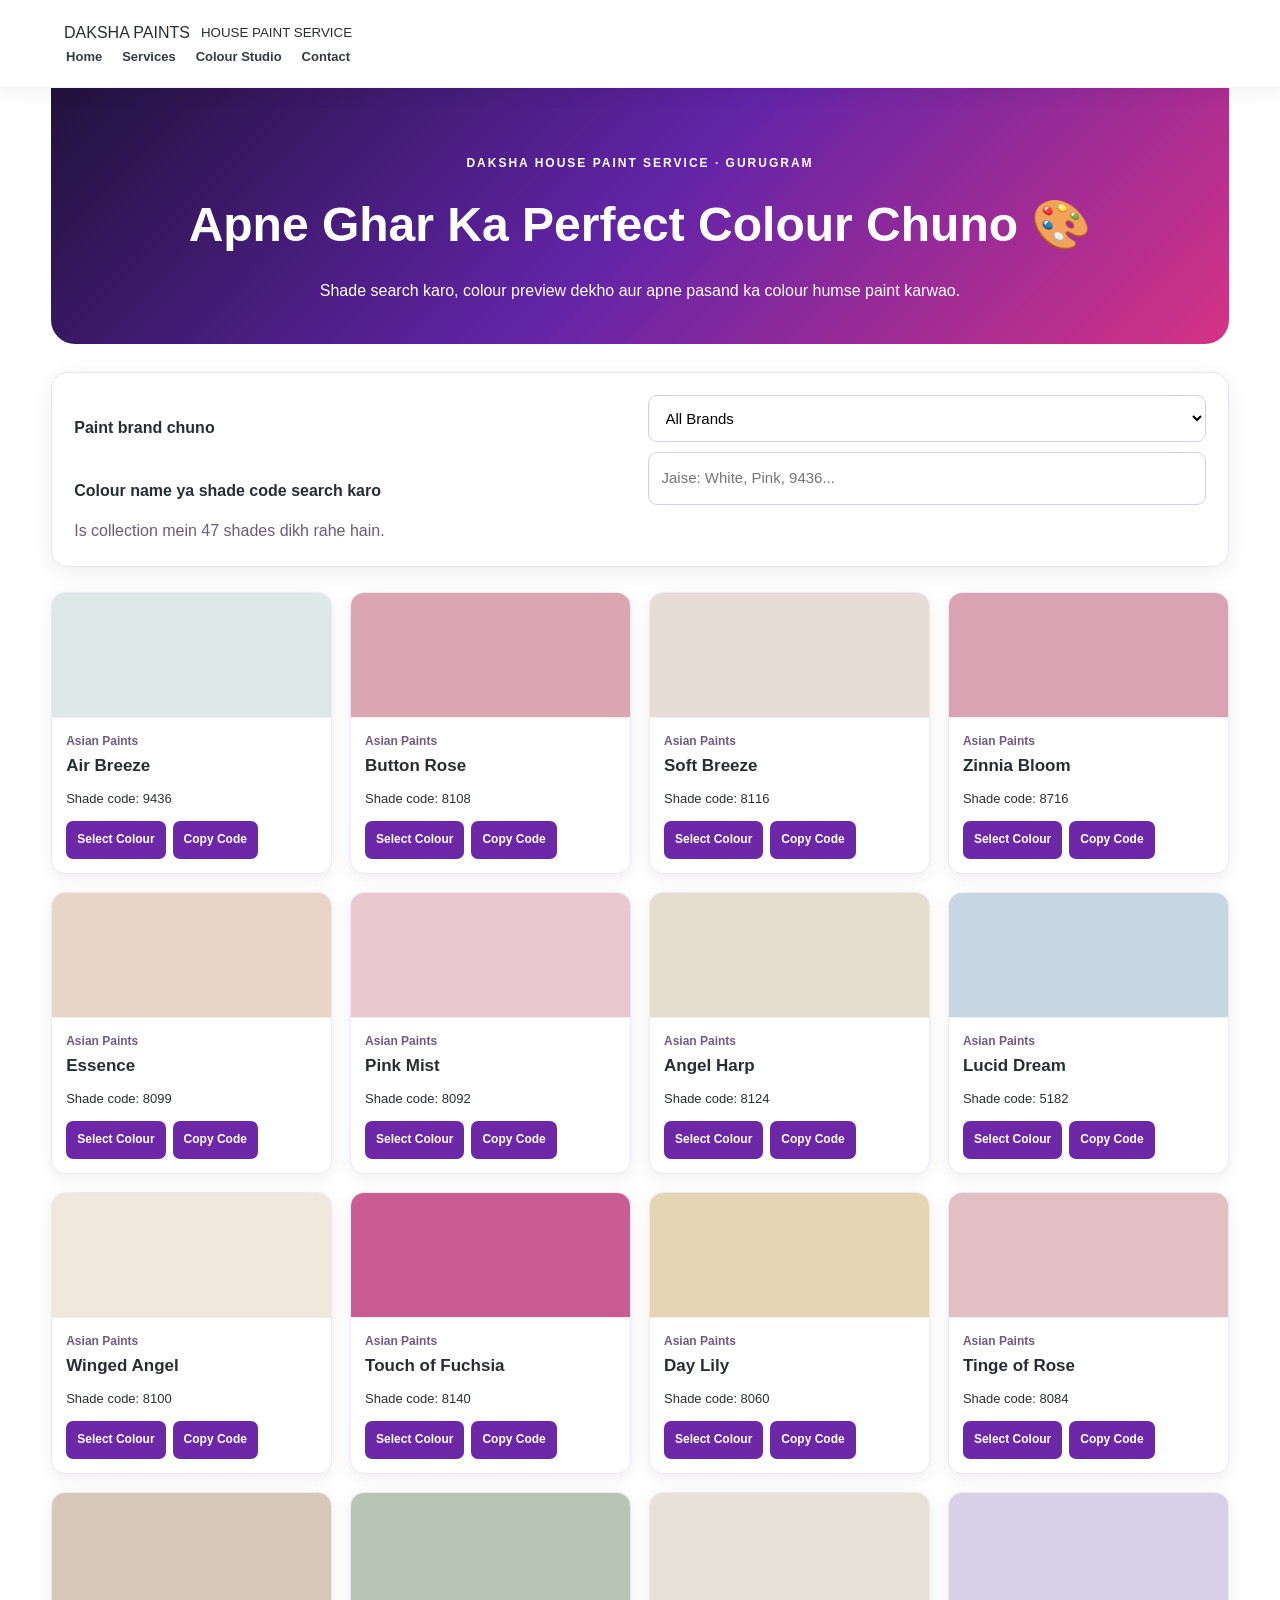
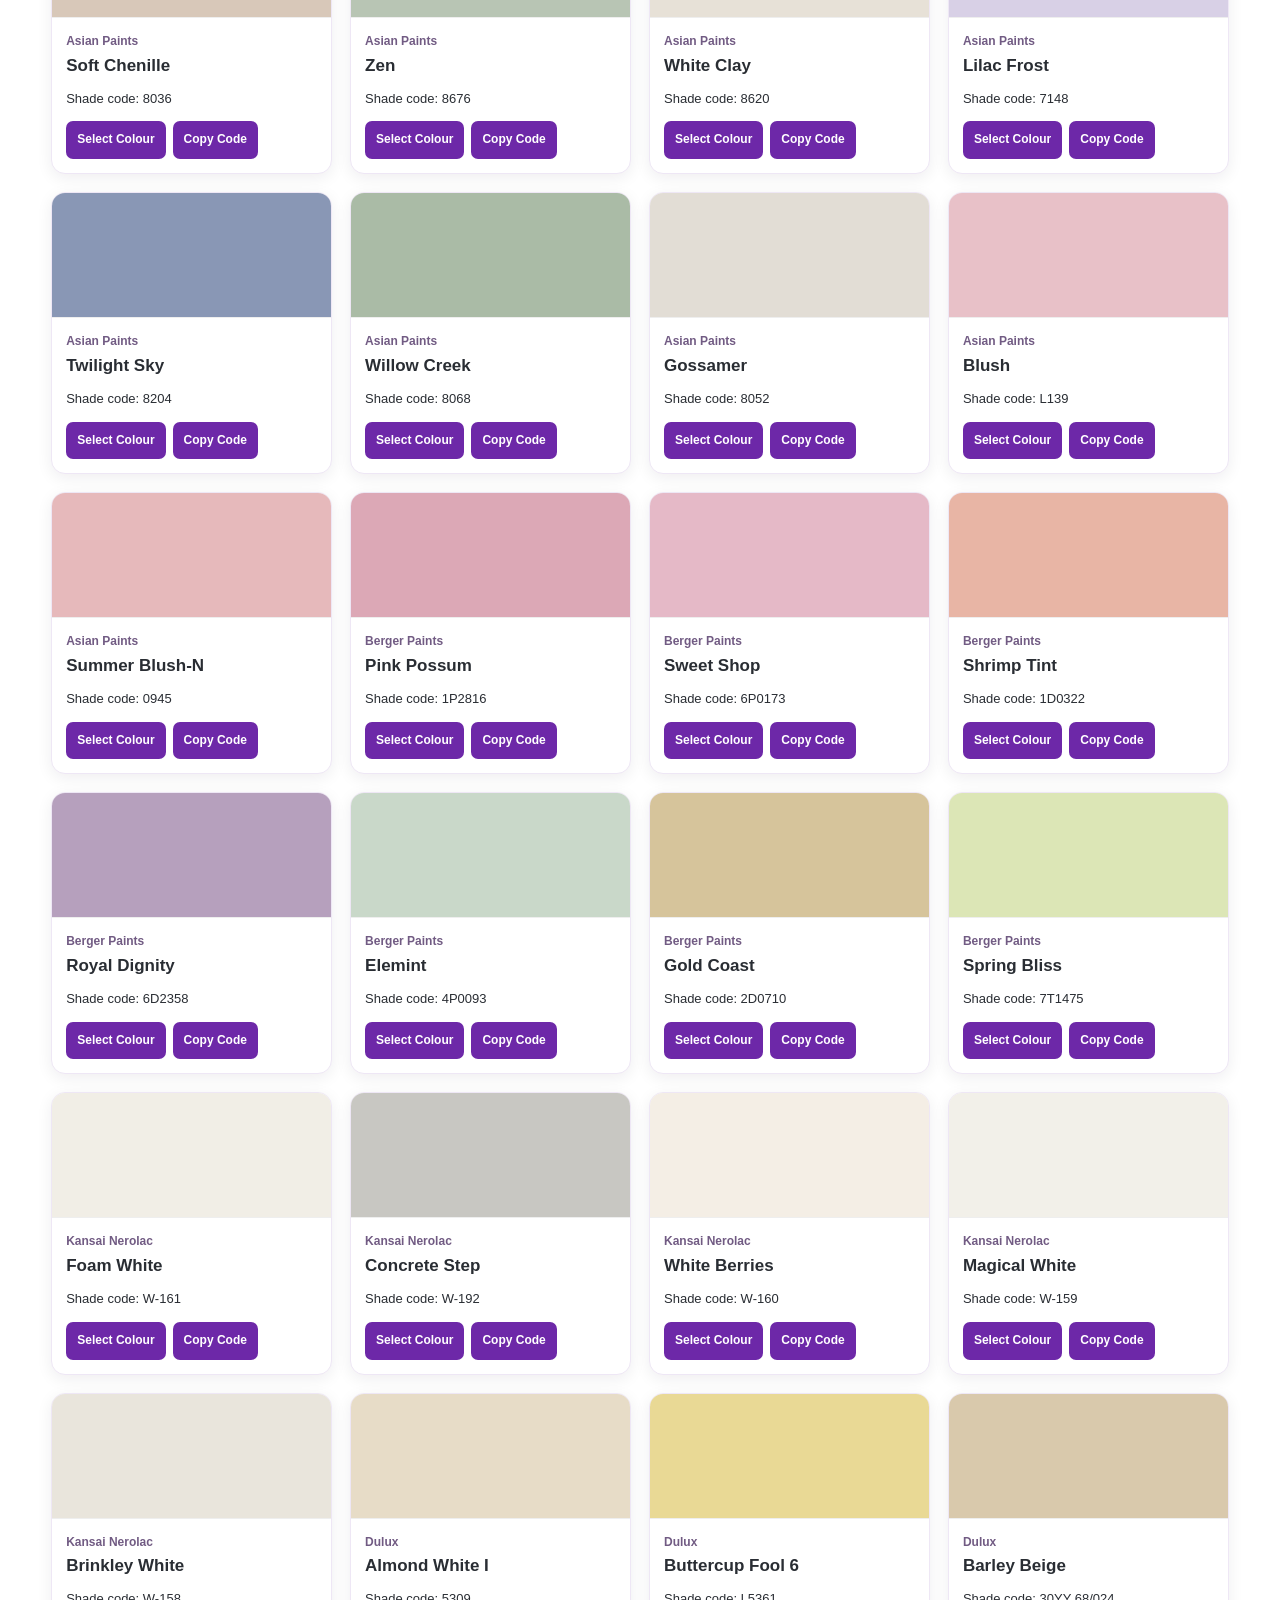
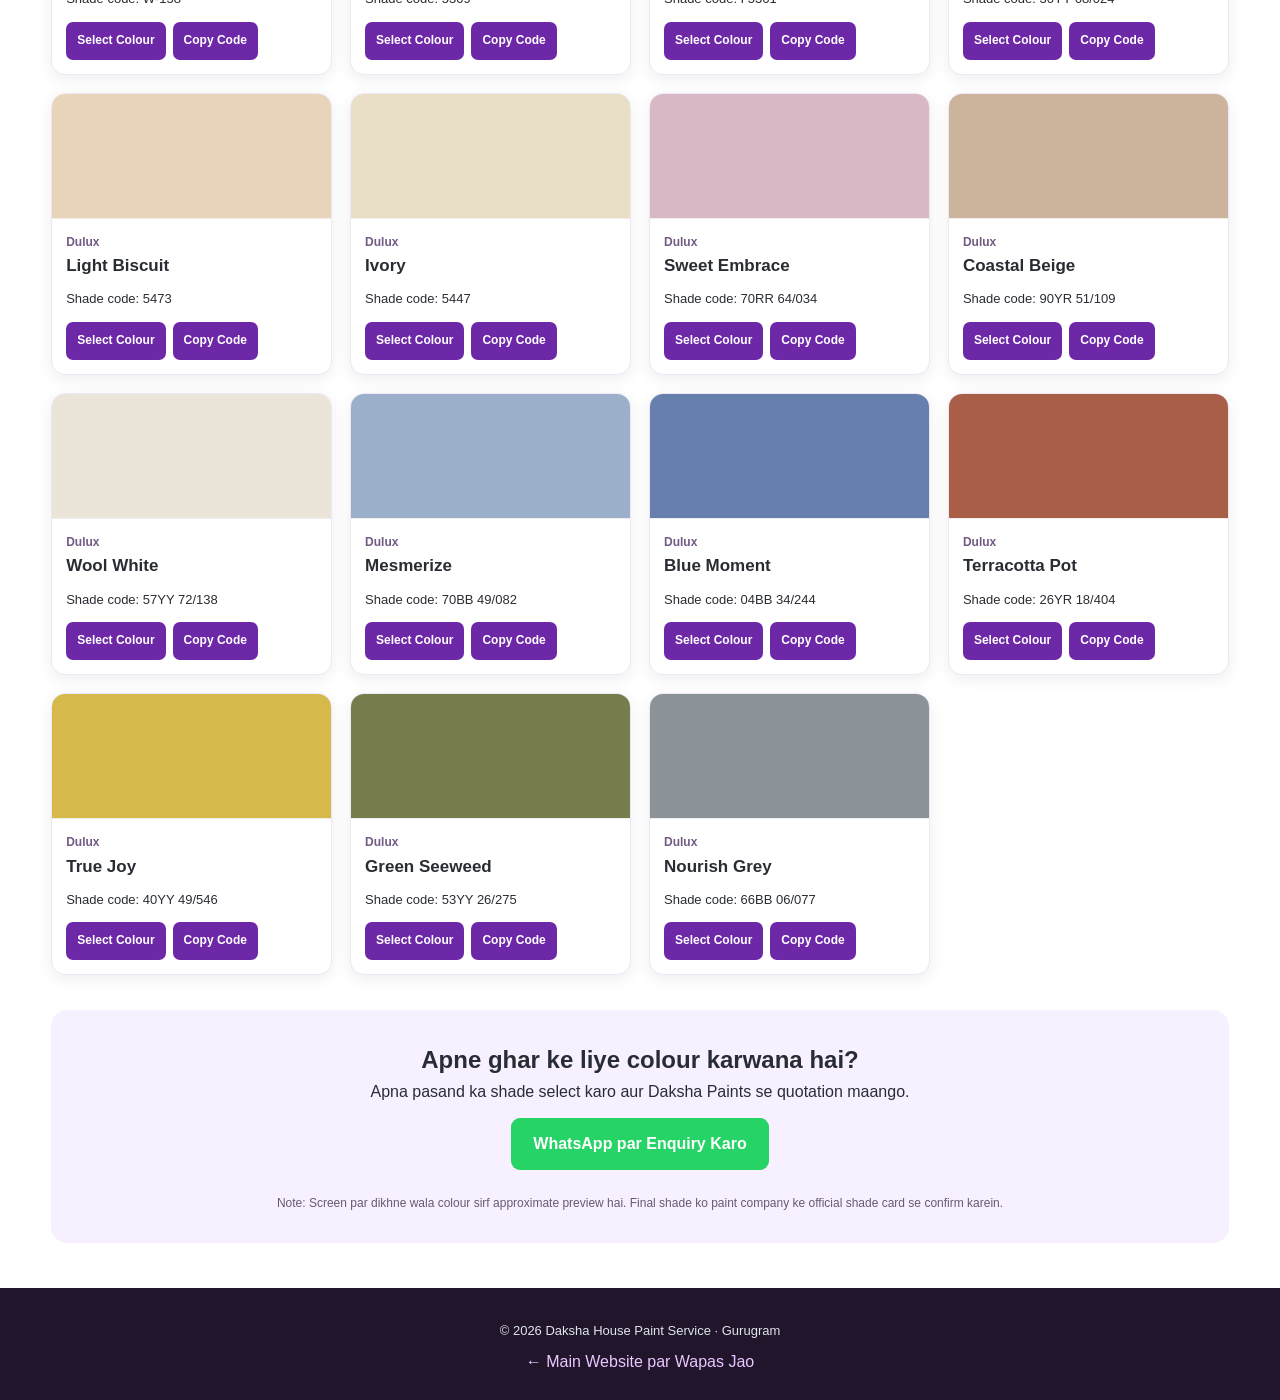
==== colour-studio.html @ 764648c6 "heyy" ====
<!DOCTYPE html>
<html lang="hi">
<head>
    <meta charset="UTF-8">
    <meta name="viewport" content="width=device-width, initial-scale=1.0">

    <title>Colour Studio | Daksha House Paint Service</title>
    <meta name="description" content="Explore wall paint shades and colours with Daksha House Paint Service, Gurugram.">

    <link rel="stylesheet" href="style.css">
    <link rel="stylesheet" href="colour-studio.css">
</head>
<body>

<header class="header">
    <div class="container nav">
        <a class="logo" href="index.html">
            <span>DAKSHA PAINTS</span>
            <small>HOUSE PAINT SERVICE</small>
        </a>

        <nav>
            <a href="index.html">Home</a>
            <a href="index.html#services">Services</a>
            <a href="colour-studio.html">Colour Studio</a>
            <a href="index.html#contact">Contact</a>
        </nav>
    </div>
</header>

<main class="colour-page">
    <section class="colour-hero">
        <p class="eyebrow">DAKSHA HOUSE PAINT SERVICE · GURUGRAM</p>
        <h1>Apne Ghar Ka Perfect Colour Chuno 🎨</h1>
        <p>Shade search karo, colour preview dekho aur apne pasand ka colour humse paint karwao.</p>
    </section>

    <section class="colour-tools">
        <label for="brandSelect">Paint brand chuno</label>
        <select id="brandSelect">
            <option value="all">All Brands</option>
            <option value="Asian Paints">Asian Paints</option>
            <option value="Berger Paints">Berger Paints</option>
            <option value="Kansai Nerolac">Kansai Nerolac</option>
            <option value="Dulux">Dulux</option>
        </select>

        <label for="shadeSearch">Colour name ya shade code search karo</label>
        <input id="shadeSearch" type="search"
               placeholder="Jaise: White, Pink, 9436...">

        <p id="shadeCount" aria-live="polite"></p>
    </section>

    <section class="shade-grid" id="shadeGrid"></section>

    <div id="noResults" class="no-results" hidden>
        Is search mein koi shade nahi mila. Dusra colour name ya code try karo.
    </div>

    <section class="colour-enquiry">
        <h2>Apne ghar ke liye colour karwana hai?</h2>
        <p>Apna pasand ka shade select karo aur Daksha Paints se quotation maango.</p>
        <a id="whatsappEnquiry" class="colour-btn" href="#" target="_blank" rel="noopener">
            WhatsApp par Enquiry Karo
        </a>
        <p class="small-note">
            Note: Screen par dikhne wala colour sirf approximate preview hai.
            Final shade ko paint company ke official shade card se confirm karein.
        </p>
    </section>
</main>

<footer class="colour-footer">
    <p>© <span id="currentYear"></span> Daksha House Paint Service · Gurugram</p>
    <a href="index.html">← Main Website par Wapas Jao</a>
</footer>

<script src="colour-studio.js"></script>
</body>
</html>
---- style.css ----
/* ==========================================
   DAKSHA HOUSE PAINT SERVICE
   COMPLETE RESPONSIVE WEBSITE CSS
   Desktop + Tablet + Mobile
========================================== */

/* 1. RESET */

:root {
    --primary: #e87524;
    --primary-dark: #c65d12;
    --dark: #202b3c;
    --text: #292d33;
    --muted: #687080;
    --light: #fff8f0;
    --white: #ffffff;
    --border: #e8e8e8;
    --green: #25d366;
    --shadow: 0 8px 28px rgba(24, 35, 50, .08);
    --radius: 14px;
}

* {
    margin: 0;
    padding: 0;
    box-sizing: border-box;
}

html {
    scroll-behavior: smooth;
    scroll-padding-top: 110px;
}

body {
    font-family: Arial, Helvetica, sans-serif;
    color: var(--text);
    background: var(--white);
    line-height: 1.65;
    overflow-x: hidden;
}

img {
    display: block;
    max-width: 100%;
}

a {
    color: inherit;
    text-decoration: none;
}

button,
input,
select,
textarea {
    font: inherit;
}

button,
a {
    -webkit-tap-highlight-color: transparent;
}

button {
    cursor: pointer;
}

::selection {
    background: #ffe0c4;
    color: #252525;
}

/* 2. HEADER */

.header {
    width: 100%;
    min-height: 88px;
    padding: 13px 5%;
    display: flex;
    align-items: center;
    justify-content: space-between;
    gap: 24px;
    position: sticky;
    top: 0;
    z-index: 1000;
    background: rgba(255, 255, 255, .97);
    border-bottom: 1px solid rgba(0, 0, 0, .05);
    box-shadow: 0 4px 20px rgba(0, 0, 0, .06);
    backdrop-filter: blur(12px);
}

.logo {
    display: flex;
    align-items: center;
    gap: 11px;
    flex-shrink: 0;
}

.logo img {
    width: 61px;
    height: 61px;
    object-fit: contain;
    border-radius: 10px;
}

.logo-text h2 {
    font-size: 22px;
    line-height: 1.25;
    letter-spacing: .3px;
    font-weight: 800;
    color: var(--dark);
}

.logo-text h2 span {
    color: var(--primary);
}

.logo-text p {
    margin-top: 2px;
    color: #4c5360;
    font-size: 10px;
    font-weight: 800;
    letter-spacing: 1.5px;
    line-height: 1.4;
}

.logo-text small {
    display: block;
    margin-top: 3px;
    color: #777;
    font-size: 10px;
    line-height: 1.4;
}

.header nav {
    display: flex;
    align-items: center;
    justify-content: center;
    flex-wrap: wrap;
    gap: 10px 20px;
}

.header nav a {
    position: relative;
    color: #343a43;
    font-size: 13px;
    font-weight: 700;
    white-space: nowrap;
    transition: color .25s ease;
}

.header nav a::after {
    content: "";
    position: absolute;
    left: 0;
    bottom: -6px;
    width: 0;
    height: 2px;
    border-radius: 2px;
    background: var(--primary);
    transition: width .25s ease;
}

.header nav a:hover {
    color: var(--primary-dark);
}

.header nav a:hover::after {
    width: 100%;
}

.header-btn {
    display: inline-flex;
    justify-content: center;
    align-items: center;
    padding: 11px 18px;
    min-height: 43px;
    background: var(--primary);
    color: #fff;
    border-radius: 8px;
    font-size: 13px;
    font-weight: 800;
    white-space: nowrap;
    box-shadow: 0 5px 13px rgba(232, 117, 36, .2);
    transition: background .25s ease, transform .25s ease;
}

.header-btn:hover {
    background: var(--primary-dark);
    transform: translateY(-2px);
}

/* 3. HERO SECTION */

.hero {
    position: relative;
    min-height: 590px;
    padding: 90px 8%;
    display: flex;
    align-items: center;
    isolation: isolate;
    overflow: hidden;
    color: #fff;
    background:
        linear-gradient(
            100deg,
            rgba(19, 27, 39, .94) 0%,
            rgba(24, 32, 43, .82) 55%,
            rgba(24, 32, 43, .56) 100%
        ),
        linear-gradient(135deg, #555b64, #b9a18b);
}

.hero::before {
    content: "";
    position: absolute;
    z-index: -1;
    width: 380px;
    height: 380px;
    right: -110px;
    bottom: -160px;
    border: 65px solid rgba(255, 255, 255, .07);
    border-radius: 50%;
}

.hero-content {
    width: 100%;
    max-width: 760px;
}

.hero-small {
    margin-bottom: 20px;
    color: #ffc080;
    font-size: 12px;
    font-weight: 800;
    letter-spacing: 1.8px;
}

.hero h1 {
    max-width: 730px;
    margin-bottom: 22px;
    font-size: clamp(38px, 5.2vw, 64px);
    line-height: 1.12;
    letter-spacing: -1.4px;
    font-weight: 800;
}

.hero h1 span {
    display: block;
    color: #ffb15e;
}

.hero-content > p:not(.hero-small) {
    max-width: 580px;
    margin-bottom: 30px;
    color: #e8eaf0;
    font-size: 16px;
    line-height: 1.9;
}

.hero-buttons {
    display: flex;
    flex-wrap: wrap;
    gap: 14px;
    margin-bottom: 42px;
}

.btn {
    min-height: 49px;
    padding: 13px 23px;
    display: inline-flex;
    align-items: center;
    justify-content: center;
    border: 1px solid transparent;
    border-radius: 8px;
    font-size: 14px;
    font-weight: 800;
    text-align: center;
    transition: transform .25s ease, background .25s ease;
}

.primary-btn {
    background: var(--primary);
    color: #fff;
    box-shadow: 0 7px 18px rgba(232, 117, 36, .2);
}

.primary-btn:hover {
    background: var(--primary-dark);
    transform: translateY(-3px);
}

.whatsapp-btn {
    background: var(--green);
    color: #10341f;
}

.whatsapp-btn:hover {
    background: #1fbd5b;
    transform: translateY(-3px);
}

.hero-info {
    display: flex;
    flex-wrap: wrap;
    gap: 35px;
}

.hero-info div {
    display: flex;
    flex-direction: column;
}

.hero-info strong {
    color: #ffc080;
    font-size: 25px;
    line-height: 1.4;
}

.hero-info span {
    color: #e2e5eb;
    font-size: 12px;
}

/* 4. COMMON SECTIONS */

.section {
    padding: 82px 7%;
}

.section-heading {
    max-width: 760px;
    margin: 0 auto 42px;
    text-align: center;
}

.section-heading > p,
.section-label {
    margin-bottom: 11px;
    color: var(--primary-dark);
    font-size: 12px;
    font-weight: 800;
    letter-spacing: 2px;
}

.section-heading h2 {
    margin-bottom: 15px;
    color: var(--dark);
    font-size: clamp(29px, 4vw, 41px);
    line-height: 1.25;
    letter-spacing: -.6px;
}

.section-heading > span {
    display: block;
    color: var(--muted);
    font-size: 15px;
    line-height: 1.85;
}

/* 5. SERVICES AND PROJECTS CARDS */

.services-grid {
    display: grid;
    grid-template-columns: repeat(3, minmax(0, 1fr));
    gap: 24px;
    max-width: 1200px;
    margin: 0 auto;
}

.service-card {
    min-width: 0;
    padding: 25px;
    overflow: hidden;
    border: 1px solid #ededed;
    border-radius: var(--radius);
    background: #fff;
    box-shadow: 0 5px 20px rgba(27, 37, 50, .045);
    transition: transform .28s ease, box-shadow .28s ease;
}

.service-card:hover {
    transform: translateY(-6px);
    box-shadow: 0 14px 32px rgba(27, 37, 50, .1);
}

.service-card img {
    width: calc(100% + 50px);
    max-width: none;
    height: 210px;
    margin: -25px -25px 22px;
    object-fit: cover;
    background: #f2eee9;
    transition: transform .35s ease;
}

.service-card:hover img {
    transform: scale(1.015);
}

.service-icon {
    width: 62px;
    height: 62px;
    margin-bottom: 18px;
    display: flex;
    align-items: center;
    justify-content: center;
    border-radius: 14px;
    background: #fff0df;
    color: var(--primary-dark);
    font-size: 29px;
}

.service-card h3 {
    margin-bottom: 10px;
    color: var(--dark);
    font-size: 20px;
    line-height: 1.4;
}

.service-card p {
    color: var(--muted);
    font-size: 14px;
    line-height: 1.85;
}

/* 6. ABOUT / WHY CHOOSE US */

.why-us {
    padding: 82px 8%;
    display: grid;
    grid-template-columns: 1fr 1fr;
    align-items: center;
    gap: 60px;
    background: #fff7ee;
}

.why-image {
    min-height: 370px;
    display: flex;
    align-items: center;
    justify-content: center;
    overflow: hidden;
    border-radius: 22px;
    background:
        radial-gradient(circle at 28% 28%, #ffe1b8, transparent 40%),
        linear-gradient(135deg, #ed984d, #a34c16);
    box-shadow: 0 15px 35px rgba(125, 70, 26, .12);
}

.big-paint {
    font-size: clamp(110px, 15vw, 175px);
    filter: drop-shadow(0 12px 10px rgba(0, 0, 0, .15));
}

.why-content h2 {
    margin-bottom: 20px;
    color: var(--dark);
    font-size: clamp(30px, 4vw, 43px);
    line-height: 1.25;
}

.why-content h2 span {
    display: block;
    color: var(--primary-dark);
}

.why-content > p:not(.section-label) {
    margin-bottom: 25px;
    color: var(--muted);
    font-size: 15px;
    line-height: 1.9;
}

.features {
    display: grid;
    grid-template-columns: repeat(2, minmax(0, 1fr));
    gap: 17px;
}

.features div {
    display: flex;
    align-items: center;
    gap: 10px;
}

.features strong {
    width: 27px;
    height: 27px;
    flex-shrink: 0;
    display: flex;
    align-items: center;
    justify-content: center;
    border-radius: 50%;
    background: var(--primary);
    color: #fff;
    font-size: 14px;
}

.features span {
    color: #363b44;
    font-size: 13px;
    font-weight: 700;
}

/* 7. PROJECTS */

#projects {
    background: #fff;
}

#projects .service-card {
    text-align: left;
}

#projects .service-icon {
    width: 65px;
    height: 65px;
}

/* 8. CONTACT */

.contact-section {
    background: #f6f7f9;
}

.contact-box {
    width: 100%;
    max-width: 680px;
    margin: 0 auto;
    padding: 35px;
    border: 1px solid #ebebeb;
    border-radius: 16px;
    background: #fff;
    box-shadow: var(--shadow);
}

.contact-box h3 {
    margin-bottom: 24px;
    color: var(--dark);
    font-size: 24px;
    text-align: center;
}

#quoteForm {
    display: flex;
    flex-direction: column;
    gap: 15px;
}

#quoteForm input,
#quoteForm select,
#quoteForm textarea {
    display: block;
    width: 100%;
    min-width: 0;
    padding: 13px 15px;
    border: 1px solid #dfe2e7;
    border-radius: 8px;
    outline: none;
    background: #fff;
    color: #303640;
    font-size: 14px;
    transition: border-color .25s ease, box-shadow .25s ease;
}

#quoteForm input,
#quoteForm select {
    min-height: 49px;
}

#quoteForm textarea {
    min-height: 120px;
    resize: vertical;
}

#quoteForm input::placeholder,
#quoteForm textarea::placeholder {
    color: #8a9099;
}

#quoteForm input:focus,
#quoteForm select:focus,
#quoteForm textarea:focus {
    border-color: var(--primary);
    box-shadow: 0 0 0 3px rgba(232, 117, 36, .12);
}

#quoteForm button {
    width: 100%;
    min-height: 51px;
    padding: 14px 20px;
    border: none;
    border-radius: 8px;
    background: var(--green);
    color: #10341f;
    font-size: 14px;
    font-weight: 800;
    transition: background .25s ease, transform .25s ease;
}

#quoteForm button:hover {
    background: #1fbd5b;
    transform: translateY(-2px);
}

/* 9. FOOTER */

footer {
    padding: 38px 7% 25px;
    background: #1d2736;
    color: #fff;
    text-align: center;
}

footer h3 {
    margin-bottom: 8px;
    color: #ffb15e;
    font-size: 21px;
    letter-spacing: .4px;
}

footer p {
    margin: 7px 0;
    color: #e0e4eb;
    font-size: 13px;
}

footer p:last-child {
    margin-top: 20px;
    padding-top: 17px;
    border-top: 1px solid rgba(255, 255, 255, .15);
    color: #b8c0cc;
    font-size: 12px;
}

/* ==========================================
   10. COLOUR CATALOGUE
   Matches the exact classes in index.html
========================================== */

body #colour-catalogue {
    background: linear-gradient(180deg, #fff8f0 0%, #ffffff 100%);
}

body #colour-catalogue .section-heading {
    margin-bottom: 35px;
}

body #colour-catalogue .catalogue-intro {
    max-width: 760px;
    margin: 0 auto 30px;
    color: #606878;
    text-align: center;
    line-height: 1.8;
}

body #colour-catalogue .catalogue-filters {
    display: grid;
    grid-template-columns: 2fr 1fr 1fr;
    gap: 14px;
    max-width: 1050px;
    margin: 0 auto 25px;
}

body #colour-catalogue .catalogue-filters input,
body #colour-catalogue .catalogue-filters select {
    width: 100%;
    min-width: 0;
    min-height: 50px;
    padding: 12px 15px;
    border: 1px solid #dedede;
    border-radius: 9px;
    background: #fff;
    color: #333;
    font: inherit;
    outline: none;
    transition: border-color .25s ease, box-shadow .25s ease;
}

body #colour-catalogue .catalogue-filters input:focus,
body #colour-catalogue .catalogue-filters select:focus {
    border-color: var(--primary);
    box-shadow: 0 0 0 3px rgba(232, 117, 36, .13);
}

body #colour-catalogue .catalogue-count {
    max-width: 1200px;
    margin: 0 auto 18px;
    color: #666;
    font-size: 14px;
}

body #colour-catalogue .catalogue-grid {
    display: grid;
    grid-template-columns: repeat(5, minmax(0, 1fr));
    gap: 18px;
}

body #colour-catalogue .catalogue-shade {
    display: block;
    min-width: 0;
    padding: 0;
    overflow: hidden;
    border: 2px solid transparent;
    border-radius: 12px;
    background: #fff;
    color: #222;
    text-align: left;
    cursor: pointer;
    box-shadow: 0 5px 18px rgba(0, 0, 0, .07);
    transition: transform .25s ease, box-shadow .25s ease,
                border-color .25s ease;
}

body #colour-catalogue .catalogue-shade:hover {
    transform: translateY(-4px);
    box-shadow: 0 12px 25px rgba(0, 0, 0, .12);
}

body #colour-catalogue .catalogue-shade.is-selected {
    border-color: var(--primary);
    box-shadow: 0 0 0 2px rgba(232, 117, 36, .16);
}

body #colour-catalogue .catalogue-swatch {
    display: block;
    width: 100%;
    height: 135px;
    border-bottom: 1px solid rgba(0, 0, 0, .06);
}

body #colour-catalogue .catalogue-shade-info {
    display: block;
    padding: 13px;
}

body #colour-catalogue .catalogue-shade-info strong {
    display: block;
    margin-bottom: 6px;
    color: #252525;
    font-size: 14px;
    line-height: 1.4;
    overflow-wrap: anywhere;
}

body #colour-catalogue .catalogue-shade-info small {
    display: block;
    margin-top: 4px;
    color: #707786;
    font-size: 12px;
    overflow-wrap: anywhere;
}

body #colour-catalogue .catalogue-empty {
    display: none;
    padding: 30px 15px;
    color: #777;
    text-align: center;
}

body #colour-catalogue .catalogue-selection {
    display: grid;
    grid-template-columns: 120px minmax(0, 1fr);
    align-items: center;
    gap: 22px;
    max-width: 850px;
    margin: 32px auto 0;
    padding: 24px;
    border: 1px solid #eee;
    border-radius: 14px;
    background: #fff;
    box-shadow: 0 7px 25px rgba(0, 0, 0, .07);
}

body #colour-catalogue .catalogue-preview {
    width: 120px;
    height: 120px;
    border: 1px solid #ddd;
    border-radius: 12px;
    background: #e9e9e9;
}

body #colour-catalogue .catalogue-selected-name {
    margin: 0 0 7px;
    color: #252525;
    font-size: 22px;
    line-height: 1.35;
}

body #colour-catalogue .catalogue-selected-code {
    margin-bottom: 14px;
    color: #666;
    font-size: 14px;
    overflow-wrap: anywhere;
}

body #colour-catalogue .catalogue-actions {
    display: flex;
    flex-wrap: wrap;
    gap: 10px;
    margin-top: 14px;
}

body #colour-catalogue .catalogue-action {
    display: inline-flex;
    align-items: center;
    justify-content: center;
    min-height: 44px;
    padding: 12px 16px;
    border: 0;
    border-radius: 8px;
    background: var(--primary);
    color: #fff;
    text-decoration: none;
    font: inherit;
    font-size: 13px;
    font-weight: 700;
    cursor: pointer;
    transition: background .25s ease, transform .25s ease;
}

body #colour-catalogue .catalogue-action:hover {
    background: var(--primary-dark);
    transform: translateY(-2px);
}

body #colour-catalogue .catalogue-action.copy {
    background: #27364d;
    color: #fff;
}

body #colour-catalogue .catalogue-action.copy:hover {
    background: #182438;
}

body #colour-catalogue .catalogue-action.whatsapp {
    background: var(--green);
    color: #10331e;
}

body #colour-catalogue .catalogue-action.whatsapp:hover {
    background: #1eae53;
}

body #colour-catalogue .catalogue-status {
    min-height: 22px;
    margin-top: 9px;
    color: #267543;
    font-size: 13px;
}

body #colour-catalogue .catalogue-note {
    max-width: 1100px;
    margin: 20px auto 0;
    color: #707786;
    font-size: 12px;
    line-height: 1.8;
}

/* 11. TABLET */

@media (max-width: 1100px) {
    .header {
        padding-right: 3%;
        padding-left: 3%;
        gap: 14px;
    }

    .header nav {
        gap: 9px 13px;
    }

    .header nav a {
        font-size: 12px;
    }

    .logo img {
        width: 53px;
        height: 53px;
    }

    .logo-text h2 {
        font-size: 19px;
    }

    .logo-text p {
        font-size: 9px;
        letter-spacing: 1px;
    }

    .logo-text small {
        font-size: 9px;
    }

    .header-btn {
        padding: 10px 13px;
        font-size: 12px;
    }

    .services-grid {
        grid-template-columns: repeat(2, minmax(0, 1fr));
    }

    body #colour-catalogue .catalogue-grid {
        grid-template-columns: repeat(4, minmax(0, 1fr));
    }

    .why-us {
        gap: 35px;
    }
}

/* 12. MOBILE */

@media (max-width: 760px) {
    html {
        scroll-padding-top: 155px;
    }

    .header {
        min-height: auto;
        padding: 12px 4%;
        justify-content: center;
        flex-wrap: wrap;
        gap: 12px;
    }

    .logo {
        width: 100%;
        justify-content: center;
    }

    .logo img {
        width: 49px;
        height: 49px;
    }

    .logo-text h2 {
        font-size: 19px;
    }

    .logo-text p {
        font-size: 9px;
    }

    .logo-text small {
        font-size: 9px;
    }

    .header nav {
        width: 100%;
        justify-content: center;
        gap: 8px 15px;
    }

    .header nav a {
        font-size: 12px;
    }

    .header nav a::after {
        bottom: -3px;
    }

    .header-btn {
        min-height: 38px;
        padding: 9px 16px;
        font-size: 12px;
    }

    .hero {
        min-height: auto;
        padding: 66px 6%;
        background:
            linear-gradient(
                110deg,
                rgba(19, 27, 39, .94),
                rgba(24, 32, 43, .75)
            ),
            linear-gradient(135deg, #555b64, #b9a18b);
    }

    .hero-small {
        margin-bottom: 15px;
        font-size: 10px;
        line-height: 1.8;
        letter-spacing: 1.2px;
    }

    .hero h1 {
        font-size: clamp(34px, 8.5vw, 48px);
        letter-spacing: -.7px;
    }

    .hero-content > p:not(.hero-small) {
        font-size: 14px;
        line-height: 1.8;
    }

    .hero-buttons {
        flex-direction: column;
        gap: 11px;
        margin-bottom: 32px;
    }

    .btn {
        width: 100%;
    }

    .hero-info {
        gap: 18px 25px;
    }

    .hero-info strong {
        font-size: 20px;
    }

    .hero-info span {
        font-size: 11px;
    }

    .section {
        padding: 58px 5%;
    }

    .section-heading {
        margin-bottom: 30px;
    }

    .section-heading h2 {
        font-size: 29px;
    }

    .section-heading > span {
        font-size: 14px;
    }

    .services-grid {
        grid-template-columns: 1fr;
        gap: 18px;
    }

    .service-card {
        padding: 21px;
    }

    .service-card img {
        width: calc(100% + 42px);
        height: 220px;
        margin: -21px -21px 20px;
    }

    .service-card h3 {
        font-size: 19px;
    }

    .why-us {
        grid-template-columns: 1fr;
        gap: 30px;
        padding: 58px 5%;
    }

    .why-image {
        min-height: 240px;
    }

    .big-paint {
        font-size: 112px;
    }

    .why-content h2 {
        font-size: 31px;
    }

    .features {
        grid-template-columns: 1fr;
        gap: 14px;
    }

    .contact-box {
        padding: 24px 18px;
    }

    .contact-box h3 {
        font-size: 22px;
    }

    body #colour-catalogue .catalogue-filters {
        grid-template-columns: 1fr;
        gap: 11px;
    }

    body #colour-catalogue .catalogue-grid {
        grid-template-columns: repeat(2, minmax(0, 1fr));
        gap: 12px;
    }

    body #colour-catalogue .catalogue-swatch {
        height: 105px;
    }

    body #colour-catalogue .catalogue-shade-info {
        padding: 10px;
    }

    body #colour-catalogue .catalogue-shade-info strong {
        font-size: 13px;
    }

    body #colour-catalogue .catalogue-shade-info small {
        font-size: 11px;
    }

    body #colour-catalogue .catalogue-selection {
        grid-template-columns: 75px minmax(0, 1fr);
        gap: 13px;
        padding: 15px;
    }

    body #colour-catalogue .catalogue-preview {
        width: 75px;
        height: 85px;
    }

    body #colour-catalogue .catalogue-selected-name {
        font-size: 18px;
    }

    body #colour-catalogue .catalogue-actions {
        flex-direction: column;
    }

    body #colour-catalogue .catalogue-action {
        width: 100%;
        text-align: center;
    }

    footer {
        padding: 32px 5% 22px;
    }
}

/* 13. SMALL PHONES */

@media (max-width: 380px) {
    .logo-text h2 {
        font-size: 17px;
    }

    .logo-text p {
        letter-spacing: .7px;
    }

    .header nav {
        gap: 8px 11px;
    }

    .header nav a {
        font-size: 11px;
    }

    .hero h1 {
        font-size: 32px;
    }

    .hero-info {
        gap: 15px;
    }

    .hero-info strong {
        font-size: 18px;
    }

    .contact-box {
        padding: 20px 13px;
    }

    body #colour-catalogue .catalogue-grid {
        gap: 9px;
    }

    body #colour-catalogue .catalogue-swatch {
        height: 88px;
    }

    body #colour-catalogue .catalogue-shade-info {
        padding: 8px;
    }

    body #colour-catalogue .catalogue-selection {
        padding: 12px;
    }
}

/* 14. ACCESSIBILITY */

@media (prefers-reduced-motion: reduce) {
    *,
    *::before,
    *::after {
        scroll-behavior: auto !important;
        transition-duration: .01ms !important;
        animation-duration: .01ms !important;
        animation-iteration-count: 1 !important;
    }
}
---- colour-studio.css ----
.colour-page {
    max-width: 1200px;
    width: 92%;
    margin: auto;
    padding-bottom: 45px;
}

.colour-hero {
    text-align: center;
    padding: 65px 20px 40px;
    background: linear-gradient(135deg, #21123c, #6224a8, #d63384);
    color: white;
    border-radius: 0 0 24px 24px;
    margin-bottom: 28px;
}

.colour-hero h1 {
    font-size: clamp(28px, 5vw, 48px);
    margin: 12px 0;
}

.colour-hero p {
    line-height: 1.7;
}

.colour-hero .eyebrow {
    font-size: 12px;
    letter-spacing: 2px;
    font-weight: bold;
}

.colour-tools {
    display: grid;
    grid-template-columns: 1fr 1fr;
    gap: 10px 15px;
    padding: 22px;
    background: #ffffff;
    border: 1px solid #e8e2ef;
    border-radius: 16px;
    box-shadow: 0 5px 22px rgba(25, 10, 45, 0.07);
    margin-bottom: 25px;
}

.colour-tools label {
    font-weight: 600;
    align-self: end;
}

.colour-tools select,
.colour-tools input {
    width: 100%;
    min-width: 0;
    padding: 13px;
    border: 1px solid #d8cee5;
    border-radius: 9px;
    background: #fff;
    font-size: 15px;
}

#shadeCount {
    grid-column: 1 / -1;
    margin: 3px 0 0;
    color: #6b5b7c;
}

.shade-grid {
    display: grid;
    grid-template-columns: repeat(4, minmax(0, 1fr));
    gap: 18px;
}

.shade-card {
    min-width: 0;
    overflow: hidden;
    background: white;
    border: 1px solid #eee7f5;
    border-radius: 14px;
    box-shadow: 0 4px 16px rgba(30, 15, 45, 0.07);
    transition: transform 0.2s, box-shadow 0.2s;
}

.shade-card:hover {
    transform: translateY(-4px);
    box-shadow: 0 8px 22px rgba(30, 15, 45, 0.13);
}

.shade-swatch {
    height: 125px;
    border-bottom: 1px solid #eee;
}

.shade-info {
    padding: 14px;
}

.shade-info h3 {
    font-size: 17px;
    margin: 0 0 8px;
    overflow-wrap: anywhere;
}

.shade-brand {
    color: #715b83;
    font-size: 12px;
    font-weight: 700;
}

.shade-code {
    font-size: 13px;
    margin: 8px 0;
}

.shade-actions {
    display: flex;
    flex-wrap: wrap;
    gap: 7px;
    margin-top: 12px;
}

.shade-actions button {
    cursor: pointer;
    padding: 9px 11px;
    border: 0;
    border-radius: 7px;
    background: #6d28a8;
    color: white;
    font-size: 12px;
    font-weight: 600;
}

.shade-actions button:hover {
    background: #4c167d;
}

.no-results {
    text-align: center;
    padding: 30px 15px;
    color: #705c80;
}

.colour-enquiry {
    margin-top: 35px;
    padding: 30px 20px;
    border-radius: 16px;
    background: #f7f0ff;
    text-align: center;
}

.colour-enquiry h2 {
    margin-top: 0;
}

.colour-btn {
    display: inline-block;
    margin: 12px 0;
    padding: 13px 22px;
    border-radius: 9px;
    color: white !important;
    background: #25d366;
    text-decoration: none;
    font-weight: bold;
}

.small-note {
    max-width: 750px;
    margin: 12px auto 0;
    font-size: 12px;
    line-height: 1.6;
    color: #685a75;
}

.colour-footer {
    text-align: center;
    padding: 25px 15px;
    background: #21152c;
    color: white;
}

.colour-footer a {
    color: #e9c7ff;
}

@media (max-width: 900px) {
    .shade-grid {
        grid-template-columns: repeat(3, minmax(0, 1fr));
    }
}

@media (max-width: 600px) {
    .colour-hero {
        padding: 42px 15px 30px;
    }

    .colour-tools {
        grid-template-columns: 1fr;
        padding: 16px;
    }

    #shadeCount {
        grid-column: auto;
    }

    .shade-grid {
        grid-template-columns: repeat(2, minmax(0, 1fr));
        gap: 11px;
    }

    .shade-swatch {
        height: 100px;
    }

    .shade-info {
        padding: 10px;
    }

    .shade-info h3 {
        font-size: 15px;
    }

    .shade-actions button {
        padding: 8px;
    }
}
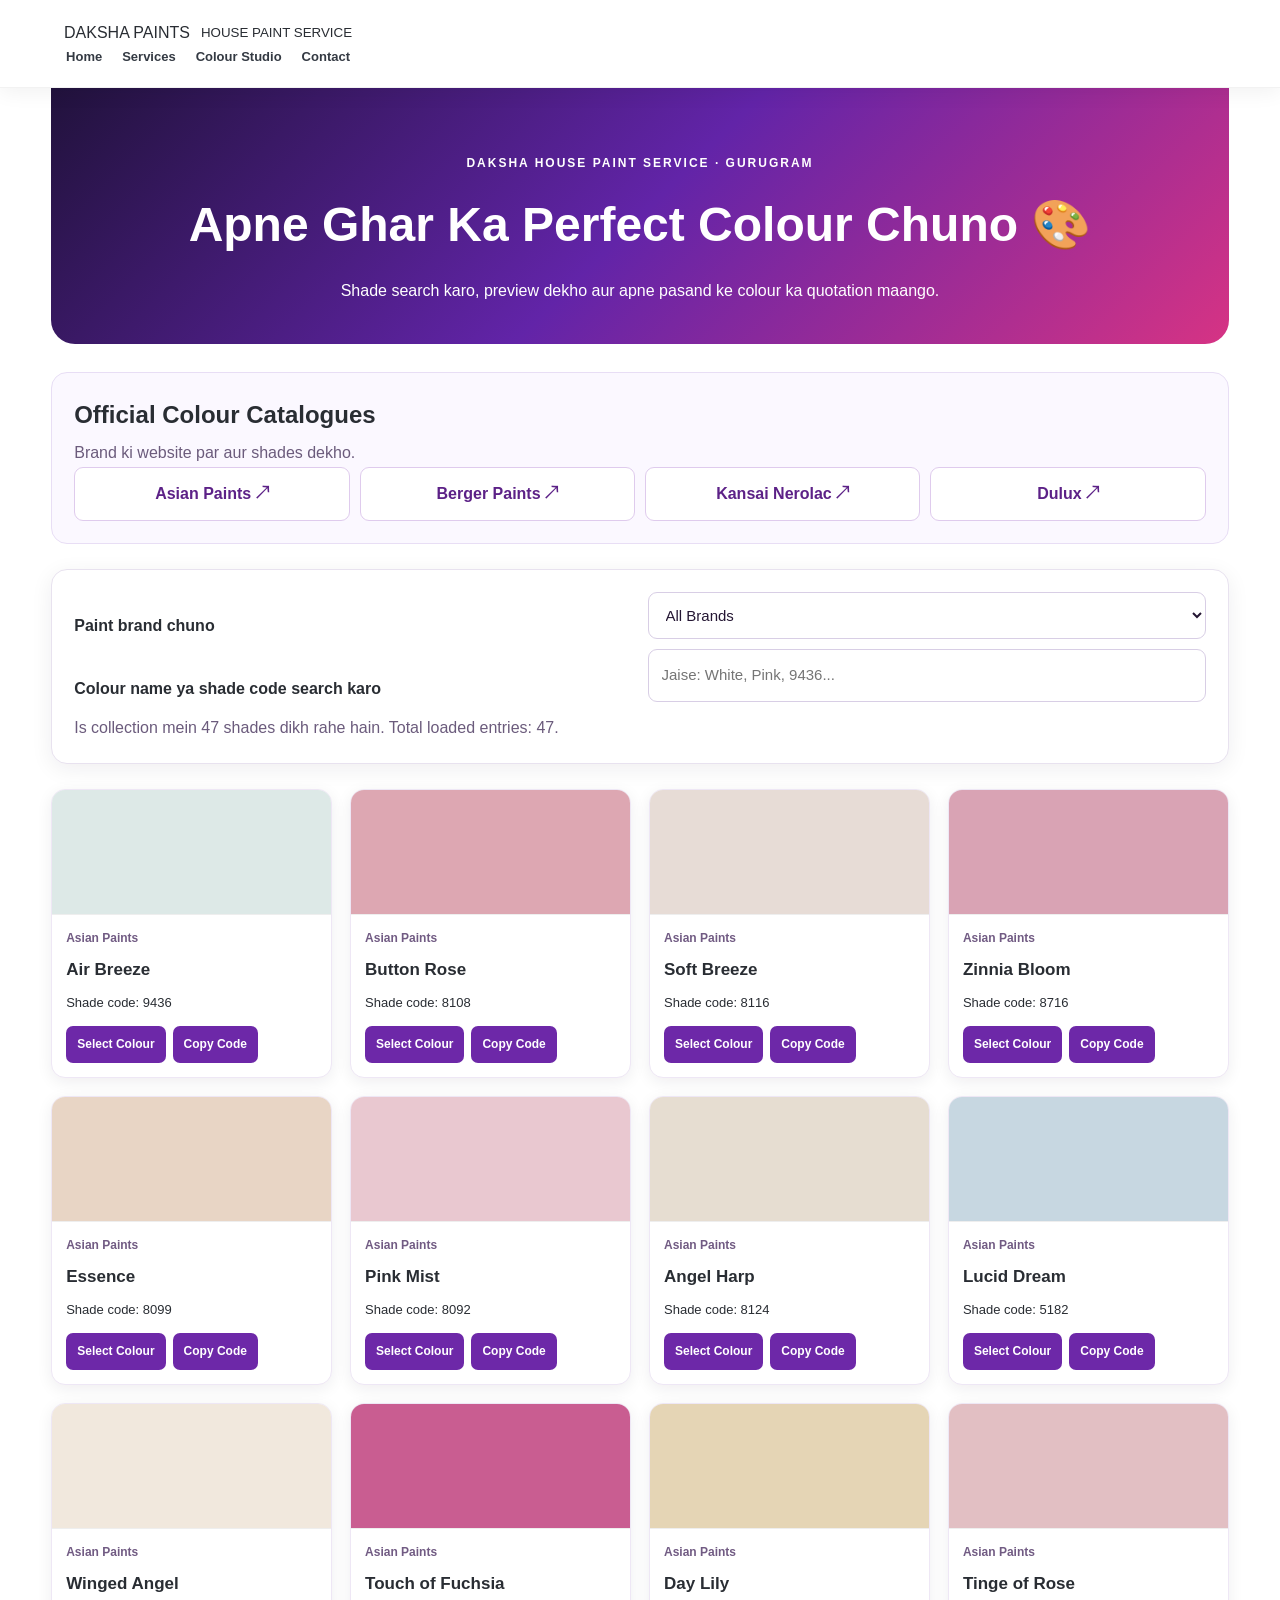
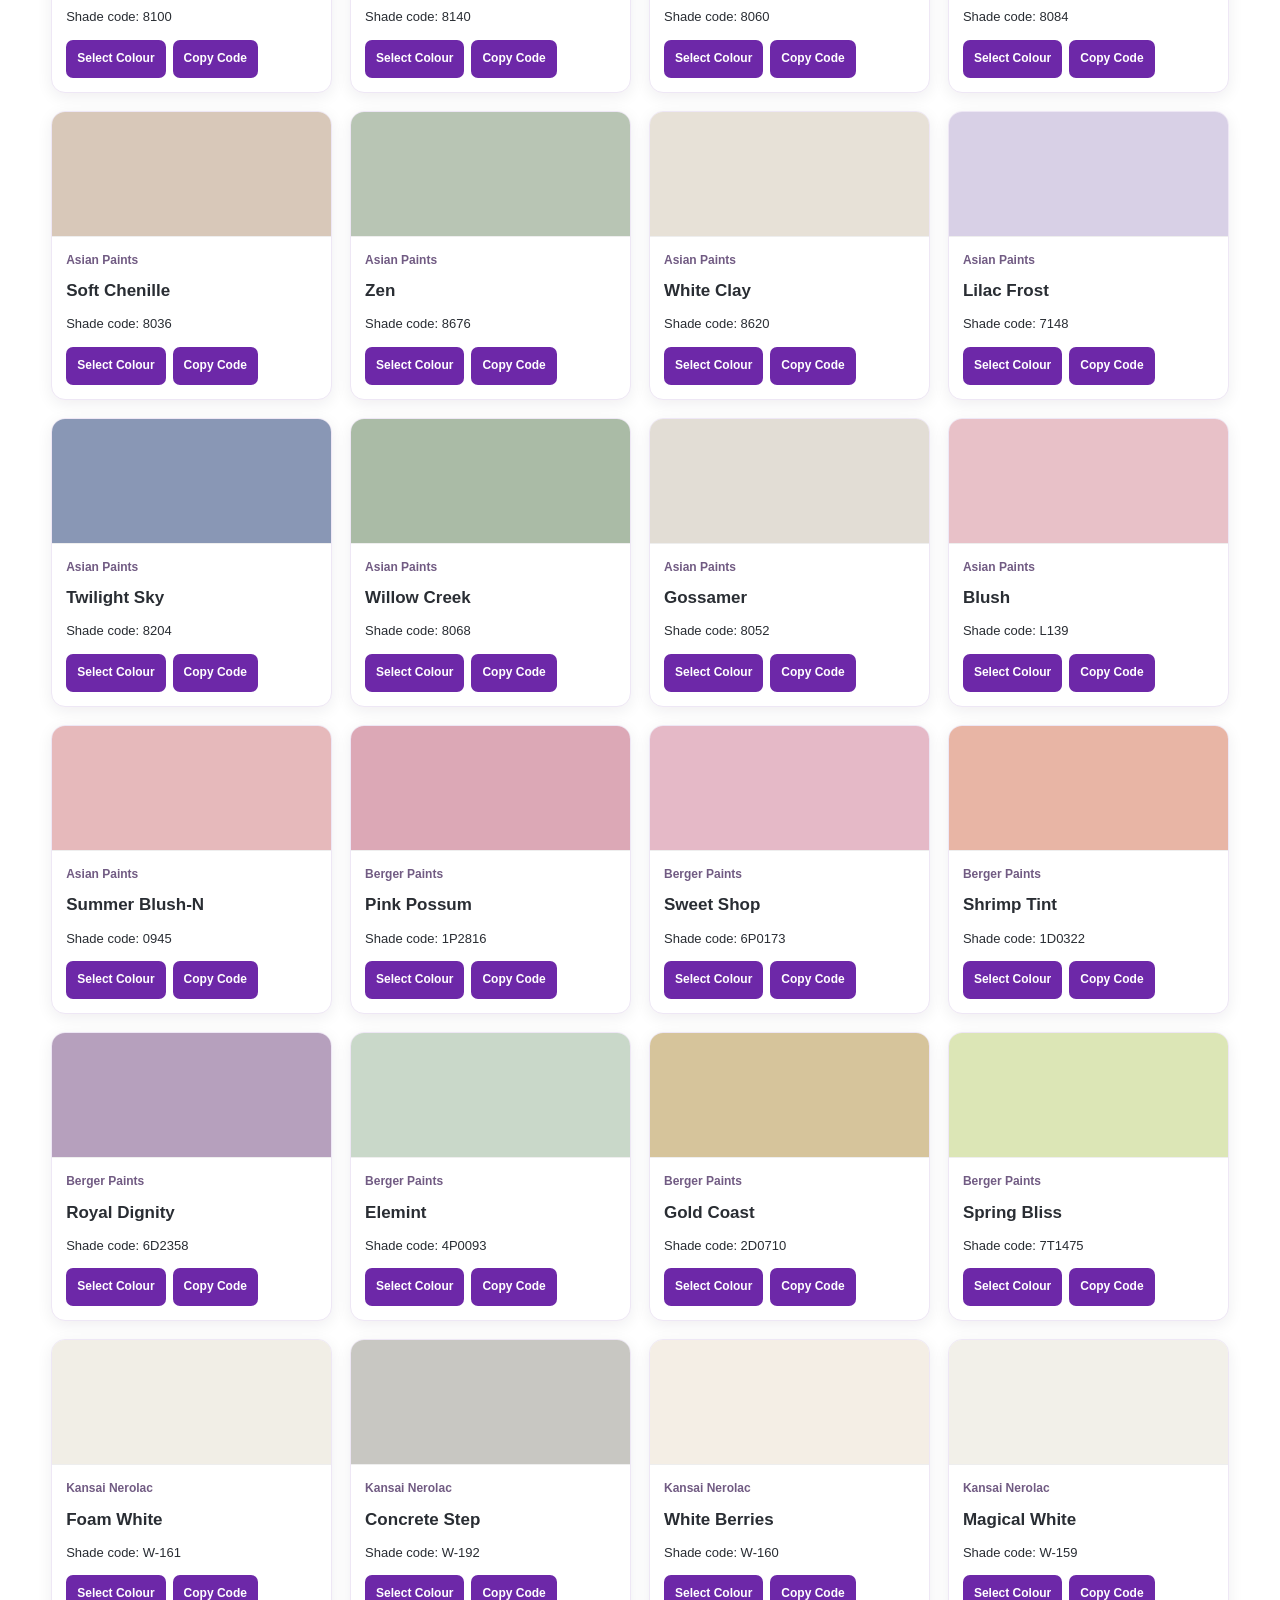
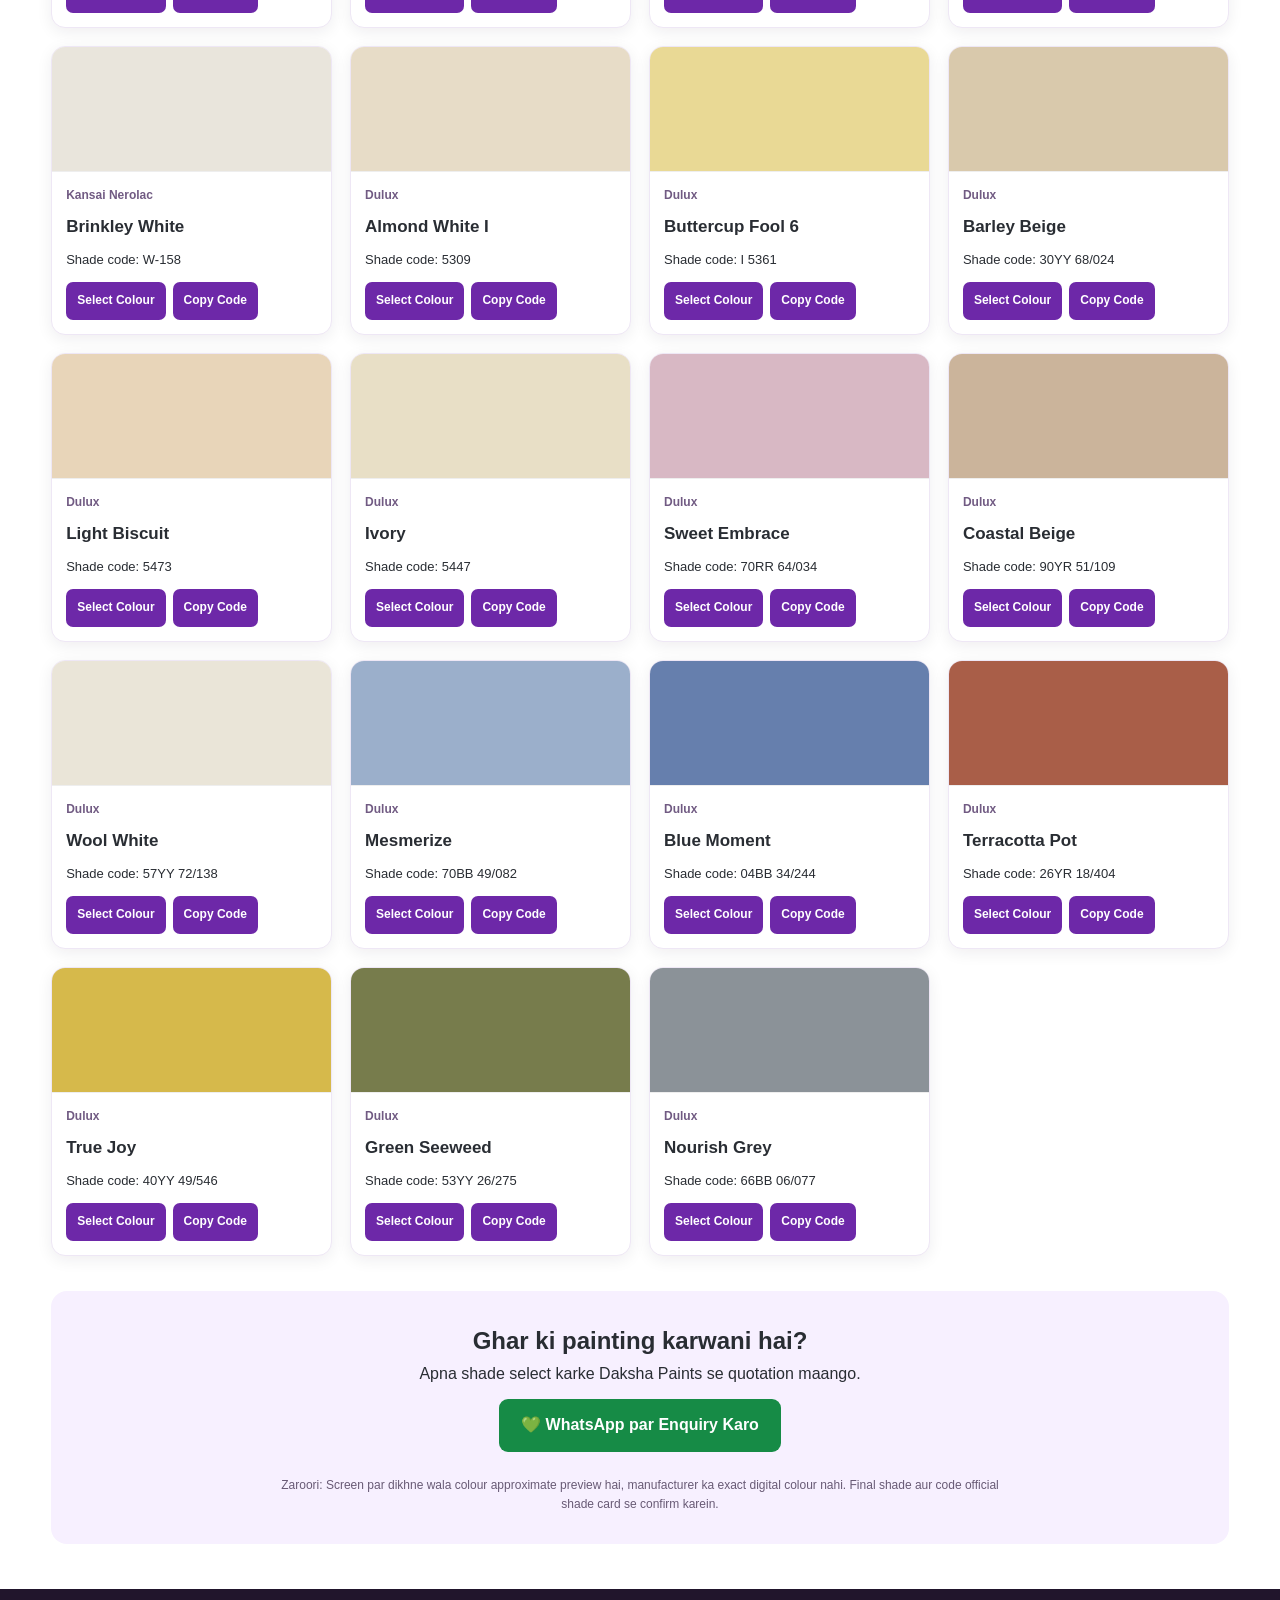
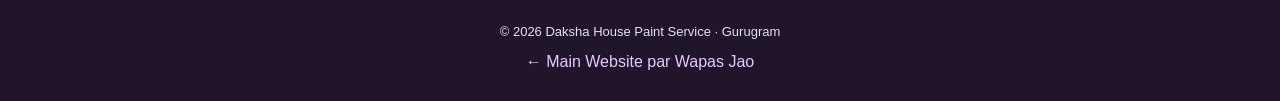
==== commit b031dbcb: "hh" ====
--- a/colour-studio.html
+++ b/colour-studio.html
@@ -4,9 +4,10 @@
 <head>
     <meta charset="UTF-8">
     <meta name="viewport" content="width=device-width, initial-scale=1.0">
+    <meta name="theme-color" content="#21123c">
 
     <title>Colour Studio | Daksha House Paint Service</title>
-    <meta name="description" content="Explore wall paint shades and colours with Daksha House Paint Service, Gurugram.">
+    <meta name="description" content="Asian Paints, Berger, Nerolac aur Dulux ke available shades search karein aur painting quotation maangein.">
 
     <link rel="stylesheet" href="style.css">
     <link rel="stylesheet" href="colour-studio.css">
@@ -30,10 +31,30 @@
 </header>
 
 <main class="colour-page">
+
     <section class="colour-hero">
         <p class="eyebrow">DAKSHA HOUSE PAINT SERVICE · GURUGRAM</p>
         <h1>Apne Ghar Ka Perfect Colour Chuno 🎨</h1>
-        <p>Shade search karo, colour preview dekho aur apne pasand ka colour humse paint karwao.</p>
+        <p>Shade search karo, preview dekho aur apne pasand ke colour ka quotation maango.</p>
+    </section>
+
+    <section class="brand-links">
+        <h2>Official Colour Catalogues</h2>
+        <p>Brand ki website par aur shades dekho.</p>
+
+        <div class="brand-link-grid">
+            <a href="https://www.asianpaints.com/content/ap/en/home/catalogue/colour-catalogue.html"
+               target="_blank" rel="noopener">Asian Paints ↗</a>
+
+            <a href="https://www.bergerpaints.com/colour/colour-catalogue"
+               target="_blank" rel="noopener">Berger Paints ↗</a>
+
+            <a href="https://www.nerolac.com/colour-catalogue"
+               target="_blank" rel="noopener">Kansai Nerolac ↗</a>
+
+            <a href="https://www.dulux.in/en/colour-books-shade-cards"
+               target="_blank" rel="noopener">Dulux ↗</a>
+        </div>
     </section>
 
     <section class="colour-tools">
@@ -48,28 +69,45 @@
 
         <label for="shadeSearch">Colour name ya shade code search karo</label>
         <input id="shadeSearch" type="search"
-               placeholder="Jaise: White, Pink, 9436...">
+               placeholder="Jaise: White, Pink, 9436..."
+               autocomplete="off">
 
-        <p id="shadeCount" aria-live="polite"></p>
+        <p id="shadeCount" aria-live="polite">Shades load ho rahe hain...</p>
+    </section>
+
+    <section class="selected-shade" id="selectedShadePanel" hidden>
+        <div>
+            <p class="selected-label">Tumhara selected colour</p>
+            <h2 id="selectedShadeName">Colour name</h2>
+            <p id="selectedShadeDetails">Brand aur shade code</p>
+        </div>
+        <button type="button" id="clearSelection">Selection hatao</button>
     </section>
 
     <section class="shade-grid" id="shadeGrid"></section>
 
     <div id="noResults" class="no-results" hidden>
-        Is search mein koi shade nahi mila. Dusra colour name ya code try karo.
+        <h2>Koi shade nahi mila 😕</h2>
+        <p>Colour ka naam ya code check karo, ya official catalogue khol kar dekho.</p>
     </div>
 
     <section class="colour-enquiry">
-        <h2>Apne ghar ke liye colour karwana hai?</h2>
-        <p>Apna pasand ka shade select karo aur Daksha Paints se quotation maango.</p>
-        <a id="whatsappEnquiry" class="colour-btn" href="#" target="_blank" rel="noopener">
-            WhatsApp par Enquiry Karo
+        <h2>Ghar ki painting karwani hai?</h2>
+        <p>Apna shade select karke Daksha Paints se quotation maango.</p>
+
+        <a id="whatsappEnquiry" class="colour-btn"
+           href="https://wa.me/919560165748"
+           target="_blank" rel="noopener">
+            💚 WhatsApp par Enquiry Karo
         </a>
+
         <p class="small-note">
-            Note: Screen par dikhne wala colour sirf approximate preview hai.
-            Final shade ko paint company ke official shade card se confirm karein.
+            Zaroori: Screen par dikhne wala colour approximate preview hai,
+            manufacturer ka exact digital colour nahi. Final shade aur code
+            official shade card se confirm karein.
         </p>
     </section>
+
 </main>
 
 <footer class="colour-footer">
--- a/colour-studio.css
+++ b/colour-studio.css
@@ -30,12 +30,52 @@
     font-weight: bold;
 }
 
+.brand-links {
+    padding: 22px;
+    margin-bottom: 25px;
+    background: #fbf8ff;
+    border: 1px solid #e8def5;
+    border-radius: 16px;
+}
+
+.brand-links h2 {
+    margin: 0 0 6px;
+}
+
+.brand-links > p {
+    color: #6b5b7c;
+    margin-top: 0;
+}
+
+.brand-link-grid {
+    display: grid;
+    grid-template-columns: repeat(4, minmax(0, 1fr));
+    gap: 10px;
+}
+
+.brand-link-grid a {
+    display: block;
+    text-align: center;
+    padding: 13px 8px;
+    border-radius: 9px;
+    border: 1px solid #dfcbed;
+    color: #5c2187;
+    background: #fff;
+    text-decoration: none;
+    font-weight: 700;
+}
+
+.brand-link-grid a:hover {
+    background: #6d28a8;
+    color: white;
+}
+
 .colour-tools {
     display: grid;
     grid-template-columns: 1fr 1fr;
     gap: 10px 15px;
     padding: 22px;
-    background: #ffffff;
+    background: #fff;
     border: 1px solid #e8e2ef;
     border-radius: 16px;
     box-shadow: 0 5px 22px rgba(25, 10, 45, 0.07);
@@ -51,11 +91,19 @@
 .colour-tools input {
     width: 100%;
     min-width: 0;
+    box-sizing: border-box;
     padding: 13px;
     border: 1px solid #d8cee5;
     border-radius: 9px;
     background: #fff;
+    color: #241633;
     font-size: 15px;
+}
+
+.colour-tools select:focus,
+.colour-tools input:focus {
+    outline: 2px solid #9c60d1;
+    outline-offset: 2px;
 }
 
 #shadeCount {
@@ -77,12 +125,12 @@
     border: 1px solid #eee7f5;
     border-radius: 14px;
     box-shadow: 0 4px 16px rgba(30, 15, 45, 0.07);
-    transition: transform 0.2s, box-shadow 0.2s;
+    transition: transform .2s, box-shadow .2s;
 }
 
 .shade-card:hover {
     transform: translateY(-4px);
-    box-shadow: 0 8px 22px rgba(30, 15, 45, 0.13);
+    box-shadow: 0 8px 22px rgba(30, 15, 45, .13);
 }
 
 .shade-swatch {
@@ -96,7 +144,7 @@
 
 .shade-info h3 {
     font-size: 17px;
-    margin: 0 0 8px;
+    margin: 7px 0 8px;
     overflow-wrap: anywhere;
 }
 
@@ -109,6 +157,7 @@
 .shade-code {
     font-size: 13px;
     margin: 8px 0;
+    overflow-wrap: anywhere;
 }
 
 .shade-actions {
@@ -118,7 +167,8 @@
     margin-top: 12px;
 }
 
-.shade-actions button {
+.shade-actions button,
+#clearSelection {
     cursor: pointer;
     padding: 9px 11px;
     border: 0;
@@ -129,8 +179,46 @@
     font-weight: 600;
 }
 
-.shade-actions button:hover {
+.shade-actions button:hover,
+#clearSelection:hover {
     background: #4c167d;
+}
+
+.shade-actions button:focus-visible,
+#clearSelection:focus-visible,
+.colour-btn:focus-visible {
+    outline: 3px solid #e0a5ff;
+    outline-offset: 3px;
+}
+
+.selected-shade {
+    display: flex;
+    align-items: center;
+    justify-content: space-between;
+    gap: 15px;
+    padding: 18px;
+    margin-bottom: 22px;
+    background: #f4ebff;
+    border: 1px solid #d9b9f2;
+    border-radius: 14px;
+}
+
+.selected-shade[hidden] {
+    display: none;
+}
+
+.selected-shade h2 {
+    margin: 4px 0;
+}
+
+.selected-shade p {
+    margin: 5px 0;
+}
+
+.selected-label {
+    color: #6d28a8;
+    font-size: 12px;
+    font-weight: 700;
 }
 
 .no-results {
@@ -157,9 +245,13 @@
     padding: 13px 22px;
     border-radius: 9px;
     color: white !important;
-    background: #25d366;
+    background: #168b46;
     text-decoration: none;
     font-weight: bold;
+}
+
+.colour-btn:hover {
+    background: #116c36;
 }
 
 .small-note {
@@ -185,9 +277,17 @@
     .shade-grid {
         grid-template-columns: repeat(3, minmax(0, 1fr));
     }
+
+    .brand-link-grid {
+        grid-template-columns: repeat(2, minmax(0, 1fr));
+    }
 }
 
 @media (max-width: 600px) {
+    .colour-page {
+        width: 94%;
+    }
+
     .colour-hero {
         padding: 42px 15px 30px;
     }
@@ -221,4 +321,13 @@
     .shade-actions button {
         padding: 8px;
     }
-}
+
+    .selected-shade {
+        align-items: flex-start;
+        flex-direction: column;
+    }
+
+    .brand-link-grid a {
+        font-size: 13px;
+    }
+}
